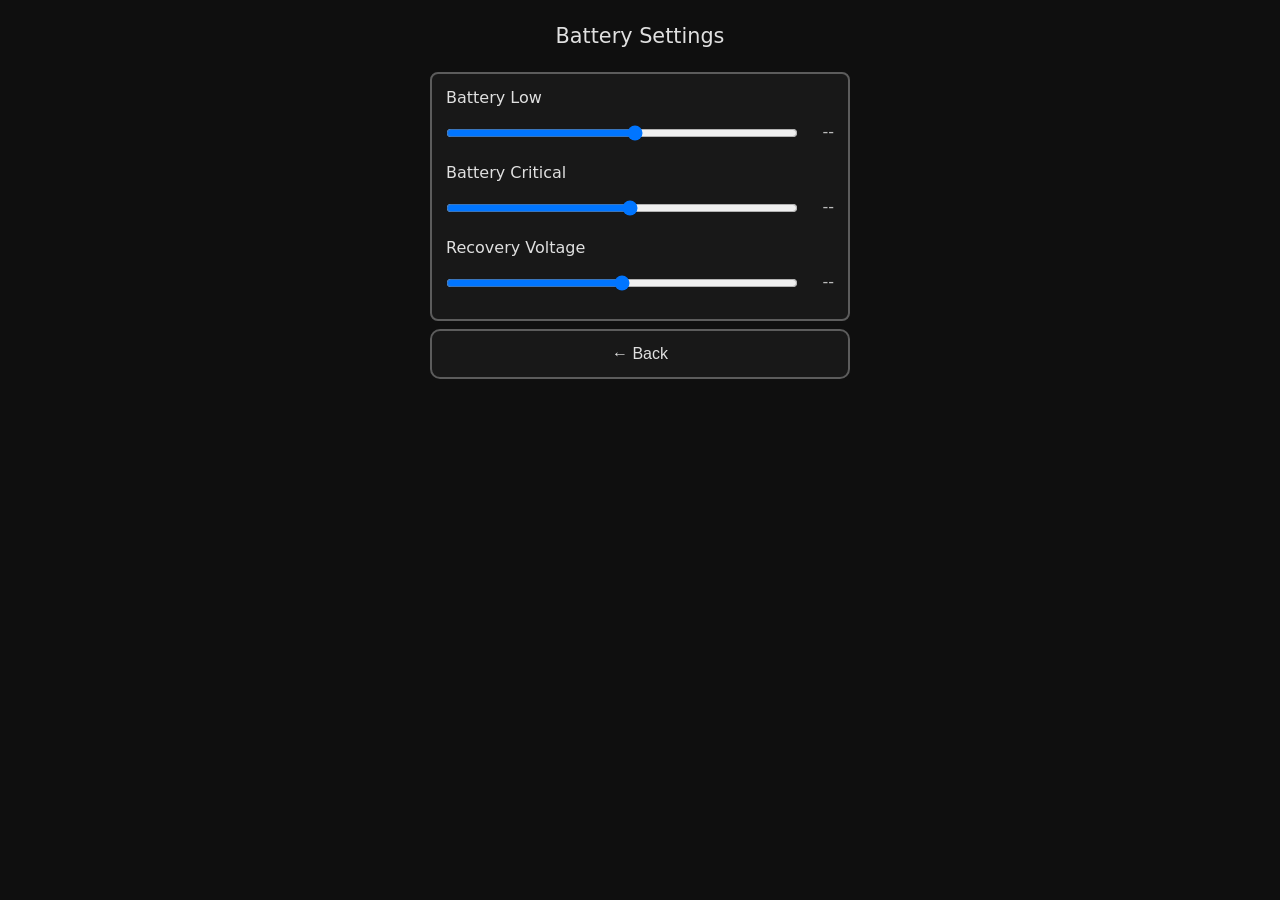
==== docs/battery.html @ ee00f176 "Update" ====
<!doctype html><html lang="ru"><head>
<meta charset="utf-8">
<meta name="viewport" content="width=device-width,initial-scale=1">
<link rel="stylesheet" href="./style.css">
<title>Battery</title>
</head><body><div class="wrap">
<h3>Battery Settings</h3>
<div class="block">
<div class="label">Battery Low <span id="vLowWarn"></span></div>
<div class="row"><input type="range" id="vLowRange" min="11.7" max="13" step="0.1"><span id="vLowVal">--</span></div>
<div class="label" style="margin-top:16px">Battery Critical <span id="vCritWarn"></span></div>
<div class="row"><input type="range" id="vCritRange" min="9.9" max="12" step="0.1"><span id="vCritVal">--</span></div>
<div class="label" style="margin-top:16px">Recovery Voltage</div>
<div class="row"><input type="range" id="vRecRange" min="12" max="13" step="0.1"><span id="vRecVal">--</span></div>
</div>
<div class="btn-block"><a href="./index.html"><button>← Back</button></a></div>
</div>
<script src="ups-sim.js"></script>
<script>
let saveT;
function debounce(){clearTimeout(saveT);saveT=setTimeout(()=>fetch(`/setadc?vLow=${vLowRange.value}&vCrit=${vCritRange.value}&vRec=${vRecRange.value}`),600);}
vLowRange.oninput=_=>{vLowVal.textContent=vLowRange.value;vLowWarn.textContent=vLowRange.value<=11.7?'⚠ Off':'';debounce();}
vCritRange.oninput=_=>{let v=+vCritRange.value,r=+vRecRange.value;if(v>r)vCritRange.value=v=r;vCritVal.textContent=v<=9.9?'off':v.toFixed(1);vCritWarn.textContent=v<11.8?'⚠ Battery degradation!':'';debounce();}
vRecRange.oninput=_=>{let v=+vRecRange.value,c=+vCritRange.value;if(v<c)vRecRange.value=v=c;vRecVal.textContent=v.toFixed(1);debounce();}
fetch('/status').then(r=>r.json()).then(s=>{vLowRange.value=s.vLow;vLowVal.textContent=s.vLow.toFixed(1);vCritRange.value=s.vCrit;vCritVal.textContent=s.vCrit.toFixed(1);vRecRange.value=s.vRec;vRecVal.textContent=s.vRec.toFixed(1);});
</script>
</body></html>
---- docs/style.css ----
* {box-sizing: border-box;margin: 0;padding: 0;}
body {font-family: system-ui, sans-serif;background: #0f0f0f;color: #e0e0e0;min-height: 100vh;padding: 16px 12px;display: flex;justify-content: center;}
.wrap {width: 100%;max-width: 420px;}
h3 {text-align: center;margin: 8px 0 24px;font-size: 1.3rem;font-weight: 500;}
.block {background: #181818;border: 2px solid #5c5c5c;border-radius: 8px;padding: 14px;margin-bottom: 8px;}
.btn-block {margin-bottom: 8px;}
.state {text-align: center;font-size: 1.05rem;line-height: 1.6;}
.state b {color: #fff;font-weight: 600;}
button {width: 100%;padding: 14px 16px;font-size: 1rem;font-weight: 500;border: 2px solid #5c5c5c;border-radius: 10px;background: #181818;color: #e0e0e0;cursor: pointer;}
button:active {background: #222;}
button.active {background: #4caf50;color: #000;border-color: #4caf50;font-weight: 600;}
button.warn {background: #e53935;border-color: #e53935;color: #fff;}
input[type="range"] {width: 100%;margin: 10px 0 6px;}
input[type="text"],input[type="password"] {width: 100%;padding: 12px 14px;margin: 8px 0 6px;border-radius: 8px;border: 2px solid #5c5c5c;background: #1e1e1e;color: #e0e0e0;font-size: 0.95rem;}
.row {display: flex;align-items: center;margin: 8px 0;}
.row span {min-width: 36px;text-align: right;font-weight: 500;color: #bbb;}
.ok {color: #81c784;}.low {color: #ffb74d;}.crit {color: #e53935;font-weight: 700;}
small {color: #888;font-size: 0.85rem;line-height: 1.4;display: block;margin-top: 10px;}
.label {margin-bottom: 8px;font-weight: 500;display: block;}
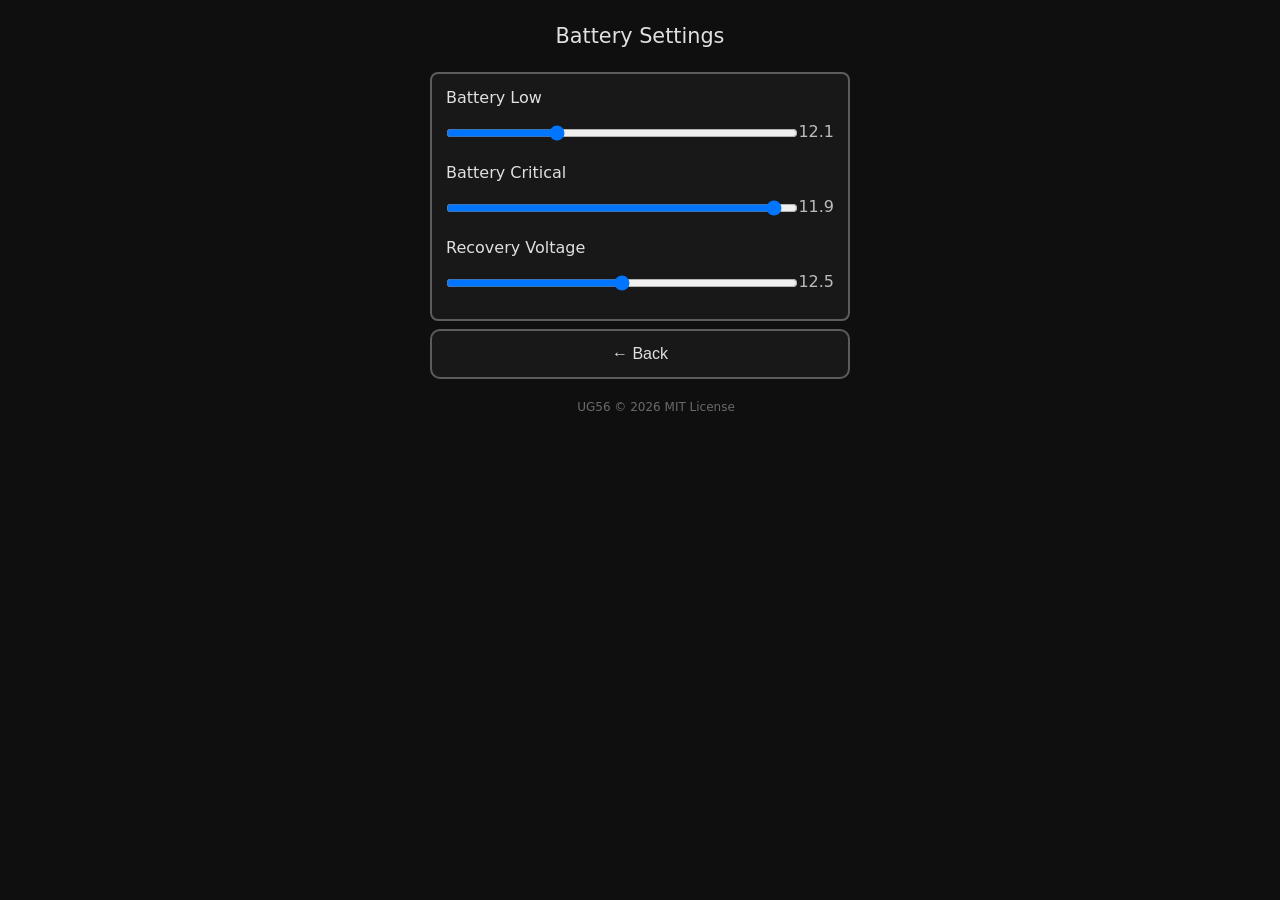
==== commit df360f20: "1" ====
--- a/docs/battery.html
+++ b/docs/battery.html
@@ -16,6 +16,7 @@
 <div class="btn-block"><a href="./index.html"><button>← Back</button></a></div>
 </div>
 <script src="ups-sim.js"></script>
+<script src="footer.js"></script>
 <script>
 let saveT;
 function debounce(){clearTimeout(saveT);saveT=setTimeout(()=>fetch(`/setadc?vLow=${vLowRange.value}&vCrit=${vCritRange.value}&vRec=${vRecRange.value}`),600);}
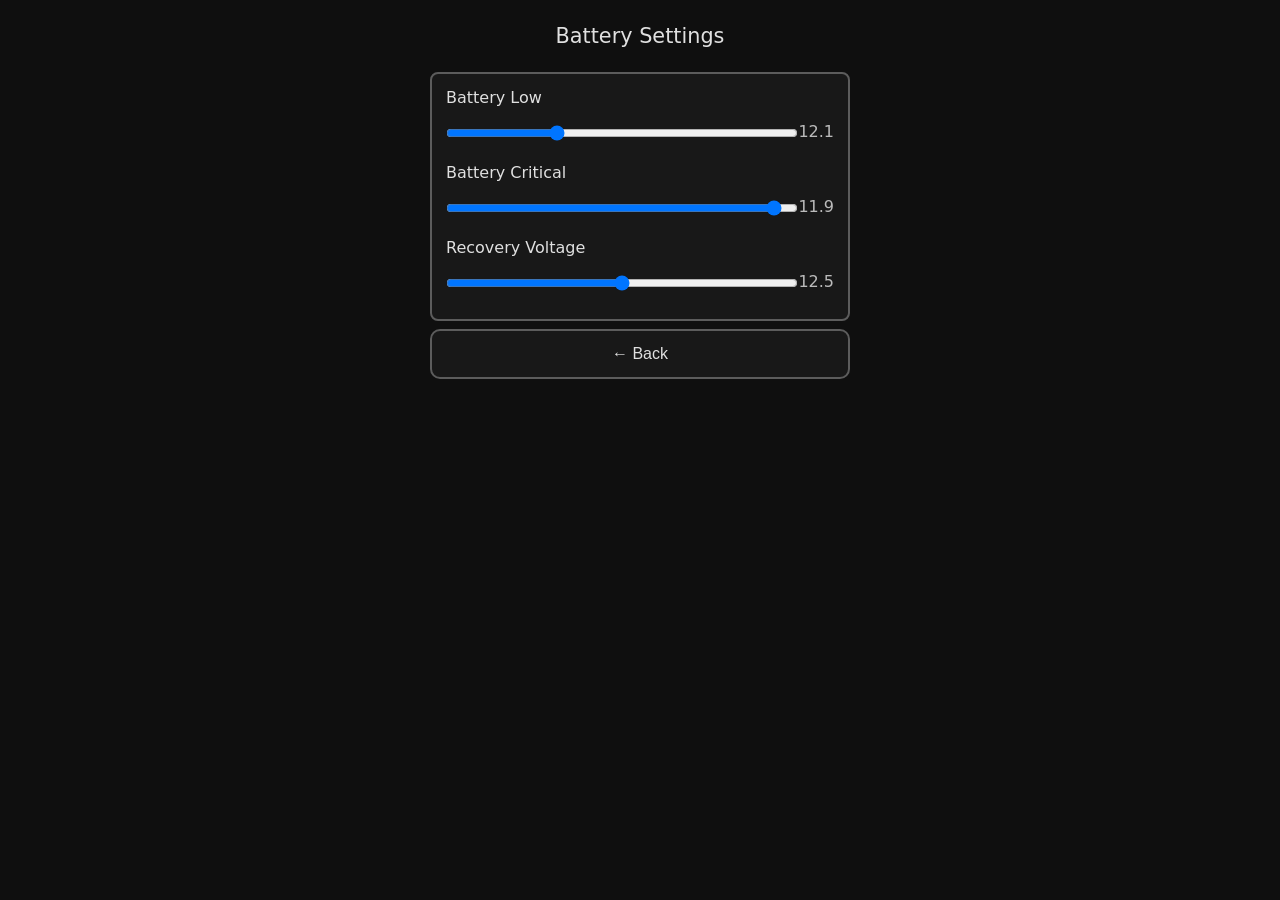
==== commit 94b718b6: "1" ====
--- a/docs/battery.html
+++ b/docs/battery.html
@@ -16,7 +16,6 @@
 <div class="btn-block"><a href="./index.html"><button>← Back</button></a></div>
 </div>
 <script src="ups-sim.js"></script>
-<script src="footer.js"></script>
 <script>
 let saveT;
 function debounce(){clearTimeout(saveT);saveT=setTimeout(()=>fetch(`/setadc?vLow=${vLowRange.value}&vCrit=${vCritRange.value}&vRec=${vRecRange.value}`),600);}
